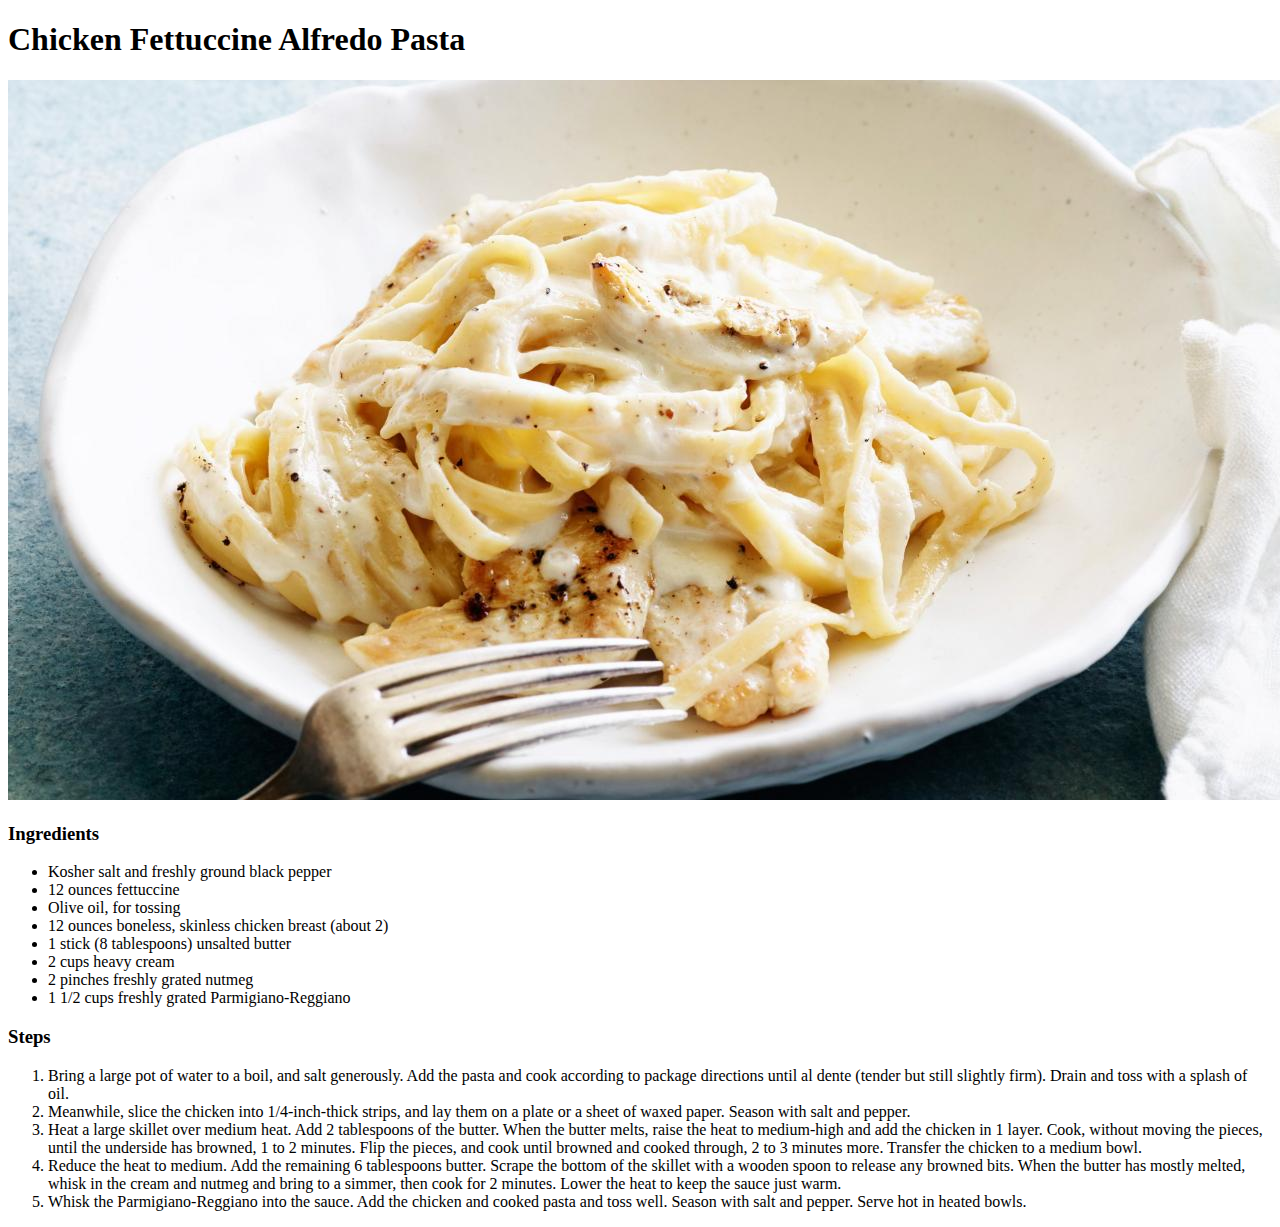
==== recipes/alfredo.html @ 00cdd0a0 "Created foundation of webpage and created separate pages for each individual recipe. All links in in" ====
<!DOCTYPE html>
<html lang="en">
<head>
    <meta charset="UTF-8">
    <meta http-equiv="X-UA-Compatible" content="IE=edge">
    <meta name="viewport" content="width=device-width, initial-scale=1.0">
    <title>Chicken Fettuccine Alfredo</title>
</head>
<body>
    <h1>Chicken Fettuccine Alfredo Pasta</h1>
    <img src="../images/alfredo.jpeg">

<h3>Ingredients</h3>

<ul>
    <li>Kosher salt and freshly ground black pepper</li>
    <li>12 ounces fettuccine</li>
    <li>Olive oil, for tossing</li>
    <li>12 ounces boneless, skinless chicken breast (about 2) </li>
    <li>1 stick (8 tablespoons) unsalted butter</li>
    <li>2 cups heavy cream</li>
    <li>2 pinches freshly grated nutmeg</li>
    <li>1 1/2 cups freshly grated Parmigiano-Reggiano</li>
</ul>

<h3>Steps</h3>
<ol>
    <li> Bring a large pot of water to a boil, and salt generously. Add the pasta and cook according to package directions until al dente (tender but still slightly firm). Drain and toss with a splash of oil. </li>
    <li> Meanwhile, slice the chicken into 1/4-inch-thick strips, and lay them on a plate or a sheet of waxed paper. Season with salt and pepper. </li>
    <li> Heat a large skillet over medium heat. Add 2 tablespoons of the butter. When the butter melts, raise the heat to medium-high and add the chicken in 1 layer. Cook, without moving the pieces, until the underside has browned, 1 to 2 minutes. Flip the pieces, and cook until browned and cooked through, 2 to 3 minutes more. Transfer the chicken to a medium bowl. </li>
    <li> Reduce the heat to medium. Add the remaining 6 tablespoons butter. Scrape the bottom of the skillet with a wooden spoon to release any browned bits. When the butter has mostly melted, whisk in the cream and nutmeg and bring to a simmer, then cook for 2 minutes. Lower the heat to keep the sauce just warm. </li>
    <li> Whisk the Parmigiano-Reggiano into the sauce. Add the chicken and cooked pasta and toss well. Season with salt and pepper. Serve hot in heated bowls. </li>
</ol>
</body>
</html>
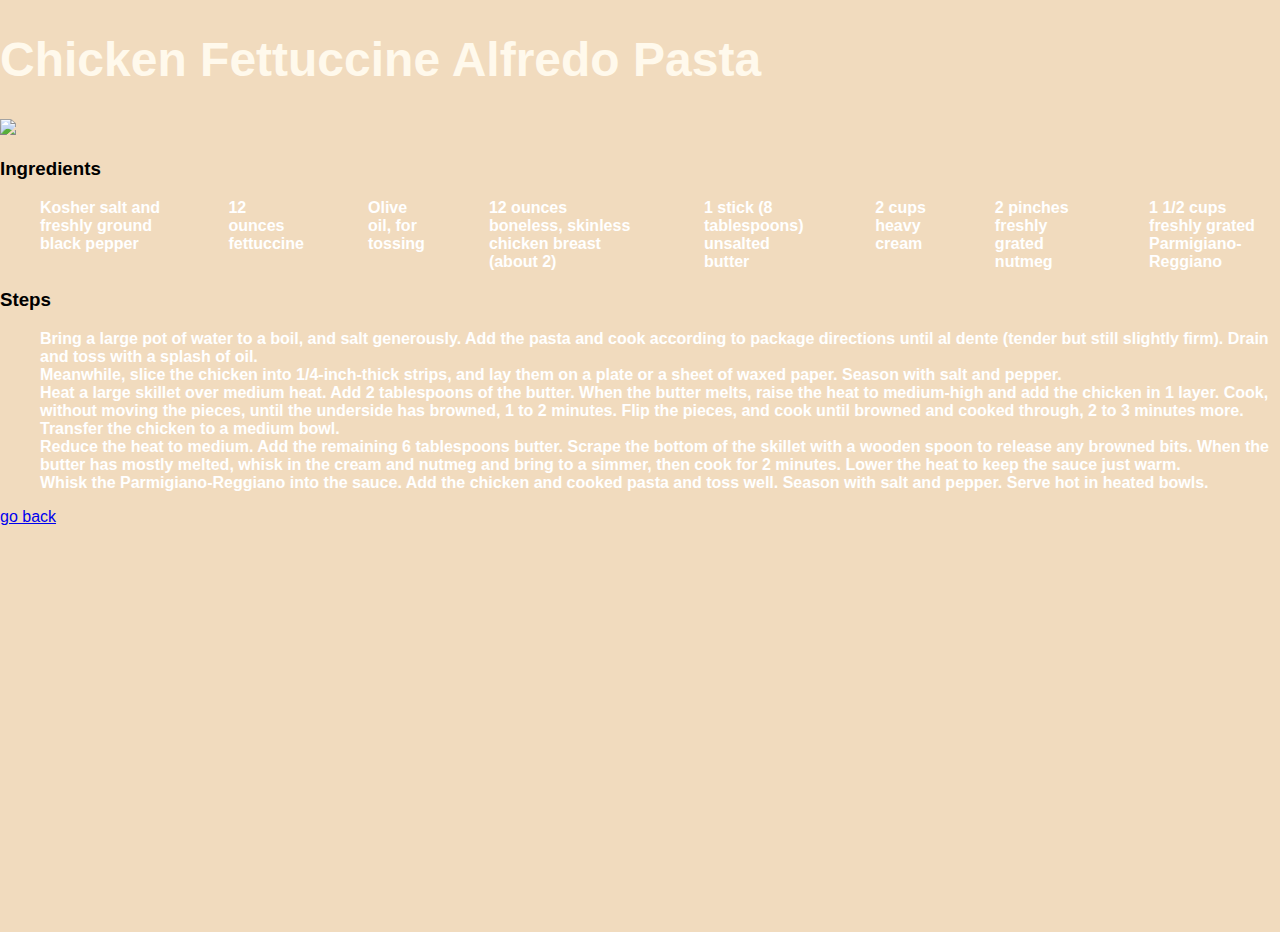
==== commit 8b11372b: "redesigned splash screen" ====
--- a/recipes/alfredo.html
+++ b/recipes/alfredo.html
@@ -1,6 +1,7 @@
 <!DOCTYPE html>
 <html lang="en">
 <head>
+    <link rel='stylesheet' href="/css/styles.css">
     <meta charset="UTF-8">
     <meta http-equiv="X-UA-Compatible" content="IE=edge">
     <meta name="viewport" content="width=device-width, initial-scale=1.0">
@@ -31,5 +32,7 @@
     <li> Reduce the heat to medium. Add the remaining 6 tablespoons butter. Scrape the bottom of the skillet with a wooden spoon to release any browned bits. When the butter has mostly melted, whisk in the cream and nutmeg and bring to a simmer, then cook for 2 minutes. Lower the heat to keep the sauce just warm. </li>
     <li> Whisk the Parmigiano-Reggiano into the sauce. Add the chicken and cooked pasta and toss well. Season with salt and pepper. Serve hot in heated bowls. </li>
 </ol>
+
+<a href="../index.html">go back</a>
 </body>
 </html>--- a/css/styles.css
+++ b/css/styles.css
@@ -0,0 +1,130 @@
+:root{
+    --accent-color: #EA8609;
+    --font-color-light: #fff9ec;
+    --font-color-dark:  #802200;
+    --red: #9F2B00;
+}
+*{
+    box-sizing: border-box;
+    font-family: 'Inter', sans-serif;}
+
+body{
+    background-color: #F1DBBE;
+    width:100vw;
+    height:100vh;
+    margin:0;
+    padding:0;
+}
+
+.banner-container{
+    background-image: url("../images/foodbanner.png");
+    padding:32px;
+    background-position:center;
+    background-repeat:no-repeat;
+    background-size: cover;
+    position:relative;
+}
+
+.banner-content,
+.hero-content,
+ul{
+    display:flex;
+}
+
+.banner-content{
+    gap:96px;
+    justify-content: center;
+    margin-bottom: 32px;
+}
+.hero-content{
+    flex-direction: column;
+    align-items: center;
+    padding:32px;
+}
+ul{
+    gap:64px;
+}
+li{
+    list-style: none;
+    color:white;
+    font-weight:800;
+    font-size:16px;
+}
+.container{
+    width:100%;
+    height:100%;
+    display:grid;
+    grid-template-rows: 8fr 2fr minmax(30px,1fr);
+}
+.splash{
+    height:auto;
+    width: 600px;
+}
+h1,
+.subtext{
+    color:var(--font-color-light);
+}
+
+h1{
+    font-weight: bolder;
+    font-size: 48px;
+}
+
+.subtext{
+    font-size:20px;
+    font-weight: 800;
+    width:579px;
+    text-align: center;
+    padding:16px;
+}
+
+button{
+    width:196px;
+    height:54px;
+    border:none;
+    border-radius:8px;
+    color:var(--font-color-light);
+    font-size:16px;
+    font-weight:800;
+    margin:16px 24px;
+}
+
+.popular-button{
+    background-color: #EA8609;
+}
+
+.recipe-button{
+    background-color: #9F2B00;
+}
+
+
+/*       Recipe Container       */
+.recipe-container{
+    padding:32px 64px;
+    display:flex;
+    flex-direction: column;
+    align-items:center;
+}
+
+.trending-title{
+    color:var(--red);
+    font-size:23px;
+    font-weight: 800;
+}
+
+.recipe-options{
+    display:flex;
+    gap:32px;
+}
+
+.recipe-image{
+    padding:16px 16px 16px 0;
+}
+
+.footer-content{
+      color:var(--font-color-light);
+    font-weight:800;
+    padding:32px 8px;
+    text-align: center;
+    
+}